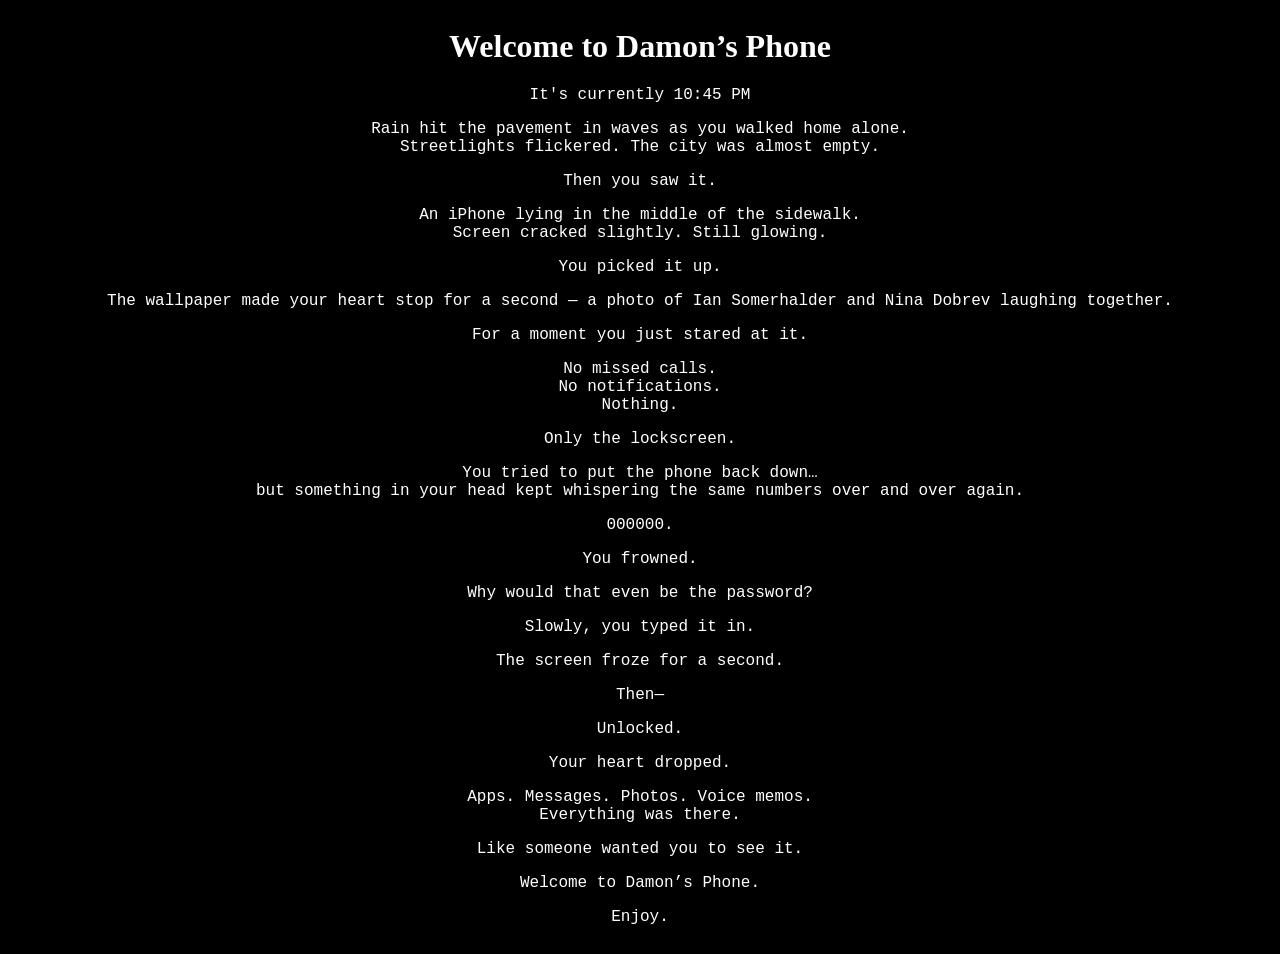
==== index.html @ 567770e7 "Add intro page" ====
<html>
    <head>
        <link rel="stylesheet" href="style.css" />

        <title>Damon's Phone</title>
    </head>
    <body>
        <div class="intro">
            <h1 class="welcome">Welcome to Damon’s Phone</h1>
            <p>It's currently <span id="timeOpened" /></p>

            <p>
                Rain hit the pavement in waves as you walked home alone.<br />
                Streetlights flickered. The city was almost empty.
            </p>

            <p>Then you saw it.</p>

            <p>
                An iPhone lying in the middle of the sidewalk.<br />
                Screen cracked slightly. Still glowing.
            </p>

            <p>You picked it up.</p>

            <p>The wallpaper made your heart stop for a second — a photo of Ian Somerhalder and Nina Dobrev laughing together.</p>

            <p>For a moment you just stared at it.</p>

            <p>
                No missed calls.<br />
                No notifications.<br />
                Nothing.
            </p>

            <p>Only the lockscreen.</p>

            <p>
                You tried to put the phone back down…<br />
                but something in your head kept whispering the same numbers over and over again.
            </p>

            <p>000000.</p>

            <p>You frowned.</p>

            <p>Why would that even be the password?</p>

            <p>Slowly, you typed it in.</p>

            <p>The screen froze for a second.</p>

            <p>Then—</p>

            <p>Unlocked.</p>

            <p>Your heart dropped.</p>

            <p>
                Apps. Messages. Photos. Voice memos.<br />
                Everything was there.
            </p>

            <p>Like someone wanted you to see it.</p>

            <p class="welcome-text">Welcome to Damon’s Phone.</p>

            <p>Enjoy.</p>
        </div>

        <!-- JAVASCRIPT -->
        <script src="js/siteOpenTime.js"></script>
    </body>
</html>
---- style.css ----
body {
    background-color: black;
    color: white;
    font-family: Arial, sans-serif;
    padding: 20px;
}

.intro {
    font-family: 'Courier New', monospace;

    text-align: center;
}

.welcome {
    font-family: 'Brush Script MT', cursive;
}
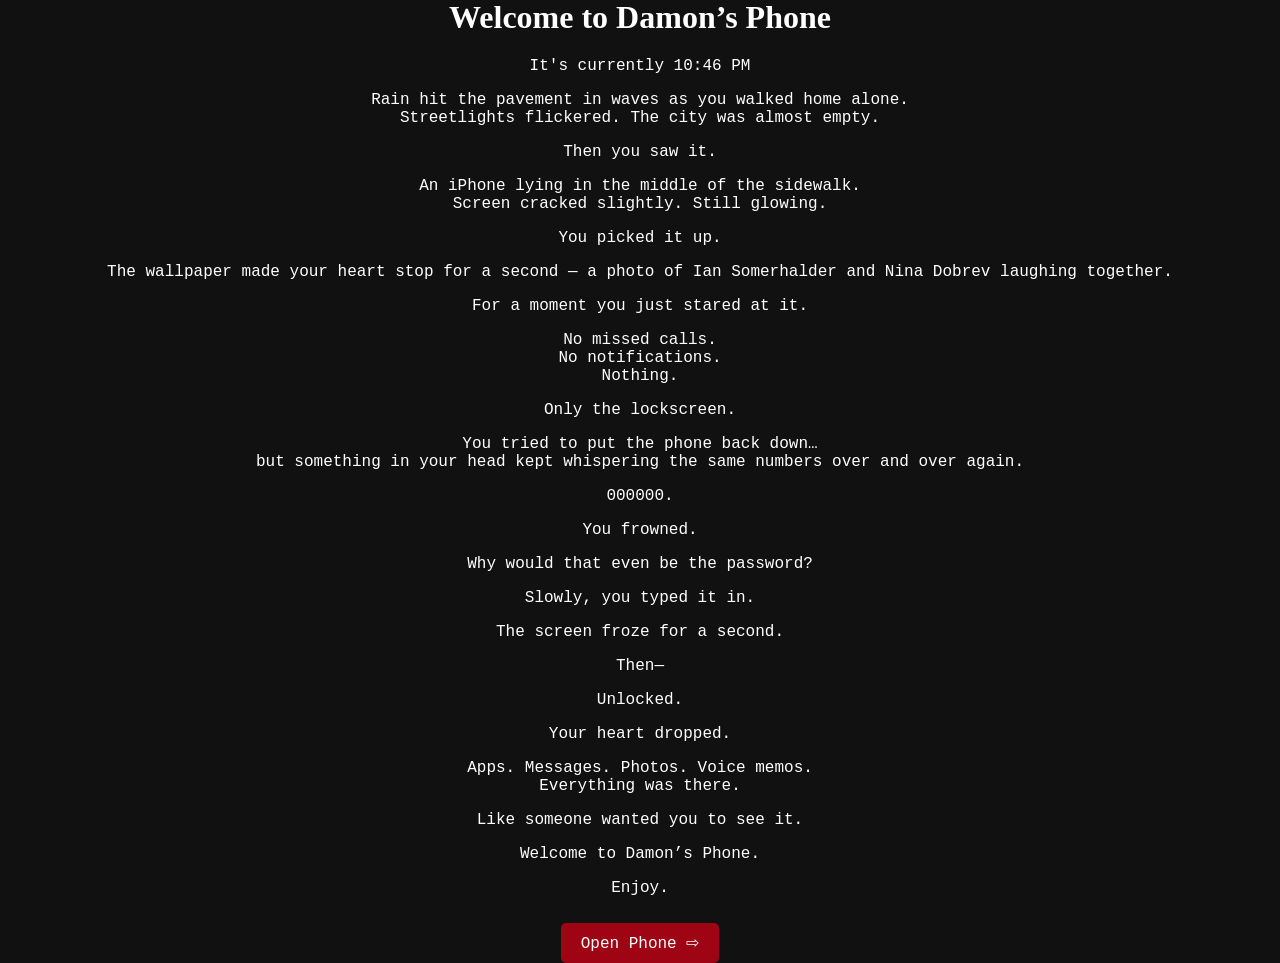
==== commit db7979f3: "add lock screen" ====
--- a/index.html
+++ b/index.html
@@ -66,6 +66,8 @@
             <p class="welcome-text">Welcome to Damon’s Phone.</p>
 
             <p>Enjoy.</p>
+
+            <a class="open-phone-link" href="phone.html">Open Phone &#8680;</a>
         </div>
 
         <!-- JAVASCRIPT -->
--- a/style.css
+++ b/style.css
@@ -1,9 +1,20 @@
+/* GENERAL */
+
 body {
-    background-color: black;
+    background: #0a0a0a;
     color: white;
     font-family: Arial, sans-serif;
     padding: 20px;
-}
+
+    margin: 0;
+    height: 100vh;
+    display: flex;
+    flex-direction: column;
+    justify-content: center;
+    align-items: center;
+}
+
+/* INTRO PAGE */
 
 .intro {
     font-family: 'Courier New', monospace;
@@ -14,3 +25,346 @@
 .welcome {
     font-family: 'Brush Script MT', cursive;
 }
+
+.open-phone-link {
+    display: inline-block;
+    margin-top: 10px;
+    padding: 10px 20px;
+    background-color: #9e0414;
+    color: white;
+    text-decoration: none;
+    border-radius: 5px;
+}
+
+/* PHONE PAGE */
+
+.phone-wrapper {
+    width: 360px;
+    height: 720px;
+    transform-origin: center;
+}
+
+.phone {
+    width: 360px;
+    height: 720px;
+
+    background: black;
+
+    border-radius: 45px;
+
+    border: 8px solid #1c1c1e;
+
+    position: relative;
+
+    overflow: hidden;
+
+    box-shadow:
+        0 0 0 2px #2c2c2e,
+        0 20px 60px rgba(0, 0, 0, 0.6),
+        0 0 40px rgba(255, 255, 255, 0.08);
+
+    display: flex;
+    flex-direction: column;
+    align-items: center;
+    padding: 100px 30px;
+}
+
+/* notch */
+.phone::before {
+    content: '';
+
+    position: absolute;
+
+    top: 12px;
+    left: 50%;
+
+    transform: translateX(-50%);
+
+    width: 140px;
+    height: 28px;
+
+    background: #111;
+
+    border-radius: 20px;
+
+    z-index: 1000;
+}
+
+/* speaker */
+.phone::after {
+    content: '';
+
+    position: absolute;
+
+    top: 22px;
+    left: 50%;
+
+    transform: translateX(-50%);
+
+    width: 60px;
+    height: 6px;
+
+    background: #2c2c2e;
+
+    border-radius: 10px;
+
+    z-index: 1001;
+}
+
+.lock-screen-date {
+    font-size: 18px;
+    color: #888;
+}
+
+.lock-screen-time {
+    font-size: 70px;
+    font-weight: bold;
+}
+
+.topRight {
+    position: absolute;
+    top: 15px;
+    right: 15px;
+    color: white;
+    font-size: 14px;
+    display: flex;
+    gap: 8px;
+    align-items: center;
+    opacity: 0.9;
+    z-index: 10;
+}
+
+.bottomLeft {
+    position: absolute;
+    bottom: 20px;
+    left: 20px;
+    font-size: 26px;
+    color: white;
+    cursor: pointer;
+    opacity: 0.8;
+    z-index: 10;
+}
+
+.bottomRight {
+    position: absolute;
+    bottom: 20px;
+    right: 20px;
+    font-size: 26px;
+    color: white;
+    cursor: pointer;
+    opacity: 0.8;
+    z-index: 10;
+}
+
+body {
+    margin: 0;
+    background: #111;
+    display: flex;
+    justify-content: center;
+    align-items: center;
+    height: 100vh;
+    font-family: Arial;
+}
+
+.phone {
+    width: 360px;
+    height: 650px;
+    background: black;
+    border-radius: 30px;
+    overflow: hidden;
+    position: relative;
+}
+
+/* LOCK */
+.lock {
+    width: 100%;
+    height: 100%;
+    background: url('https://images.unsplash.com/photo-1520975922284-9c4f3c3c3c0d')
+        center/cover;
+    color: white;
+    display: flex;
+    flex-direction: column;
+    justify-content: space-between;
+}
+
+.time {
+    font-size: 60px;
+    text-align: center;
+    margin-top: 80px;
+}
+
+.date {
+    text-align: center;
+    opacity: 0.8;
+}
+
+.status-bar {
+    position: absolute;
+    top: 15px;
+    right: 15px;
+    display: flex;
+    flex-direction: row;
+    align-items: center;
+    gap: 10px;
+}
+
+.data {
+    display: flex;
+    flex-direction: row;
+    align-items: end;
+    gap: 2px;
+    height: 12px;
+}
+
+.box {
+    width: 4px;
+    background-color: #ffffff40;
+    border-radius: 1.5px;
+}
+
+.box-1 {
+    height: 6px;
+    background-color: white;
+}
+
+.box-2 {
+    height: 8px;
+    background-color: white;
+}
+
+.box-3 {
+    height: 10px;
+    background-color: white;
+}
+
+.box-4 {
+    height: 12px;
+}
+
+.network-type {
+    font-weight: bold;
+}
+
+.battery-container {
+    display: flex;
+    flex-direction: row;
+    align-items: center;
+    gap: 1px;
+}
+
+.battery {
+    position: relative;
+    width: 26px;
+    height: 14px;
+    background-color: #ffffff40;
+    border-radius: 4px;
+}
+
+.battery-level {
+    width: 81%;
+    height: 100%;
+    background-color: white;
+    border-radius: 4px;
+}
+
+.battery-percentage-label {
+    position: absolute;
+    top: 50%;
+    left: 50%;
+    transform: translate(-50%, -50%);
+    font-size: 11.5px;
+    font-weight: bolder;
+    color: #111;
+    text-align: center;
+    letter-spacing: 0.01em;
+    line-height: 12.5px;
+    text-transform: uppercase;
+}
+
+.battery-end {
+    width: 2px;
+    height: 4px;
+    background-color: #ffffff40;
+    border-radius: 0 4px 4px 0;
+}
+
+/* SWIPE SCREEN */
+.swipe-screen {
+    position: absolute;
+    bottom: 40px;
+    width: 100%;
+    text-align: center;
+    color: white;
+    font-size: 12px;
+    opacity: 0.8;
+    cursor: pointer;
+}
+
+/* PIN SCREEN */
+.pin-screen {
+    display: none;
+    position: absolute;
+    top: 0;
+    left: 0;
+    width: 100%;
+    height: 100%;
+    background: black;
+    color: white;
+    flex-direction: column;
+    justify-content: center;
+    align-items: center;
+}
+
+/* dots */
+.dots {
+    display: flex;
+    gap: 10px;
+    margin-bottom: 20px;
+}
+
+.dot {
+    width: 12px;
+    height: 12px;
+    border: 1px solid white;
+    border-radius: 50%;
+}
+
+.filled {
+    background: white;
+}
+
+/* keypad GRID 3x3 */
+.keypad {
+    display: grid;
+    grid-template-columns: repeat(3, 60px);
+    grid-gap: 10px;
+    justify-content: center;
+    margin-top: 20px;
+}
+
+.keypad button {
+    width: 60px;
+    height: 60px;
+    border-radius: 50%;
+    background: #222;
+    color: white;
+    border: none;
+    font-size: 18px;
+    cursor: pointer;
+}
+
+.keypad button:active {
+    background: #444;
+}
+
+/* bottom buttons */
+.bottom-actions {
+    position: absolute;
+    bottom: 20px;
+    width: 100%;
+    display: flex;
+    justify-content: space-between;
+    padding: 0 25px;
+    font-size: 12px;
+    opacity: 0.8;
+}
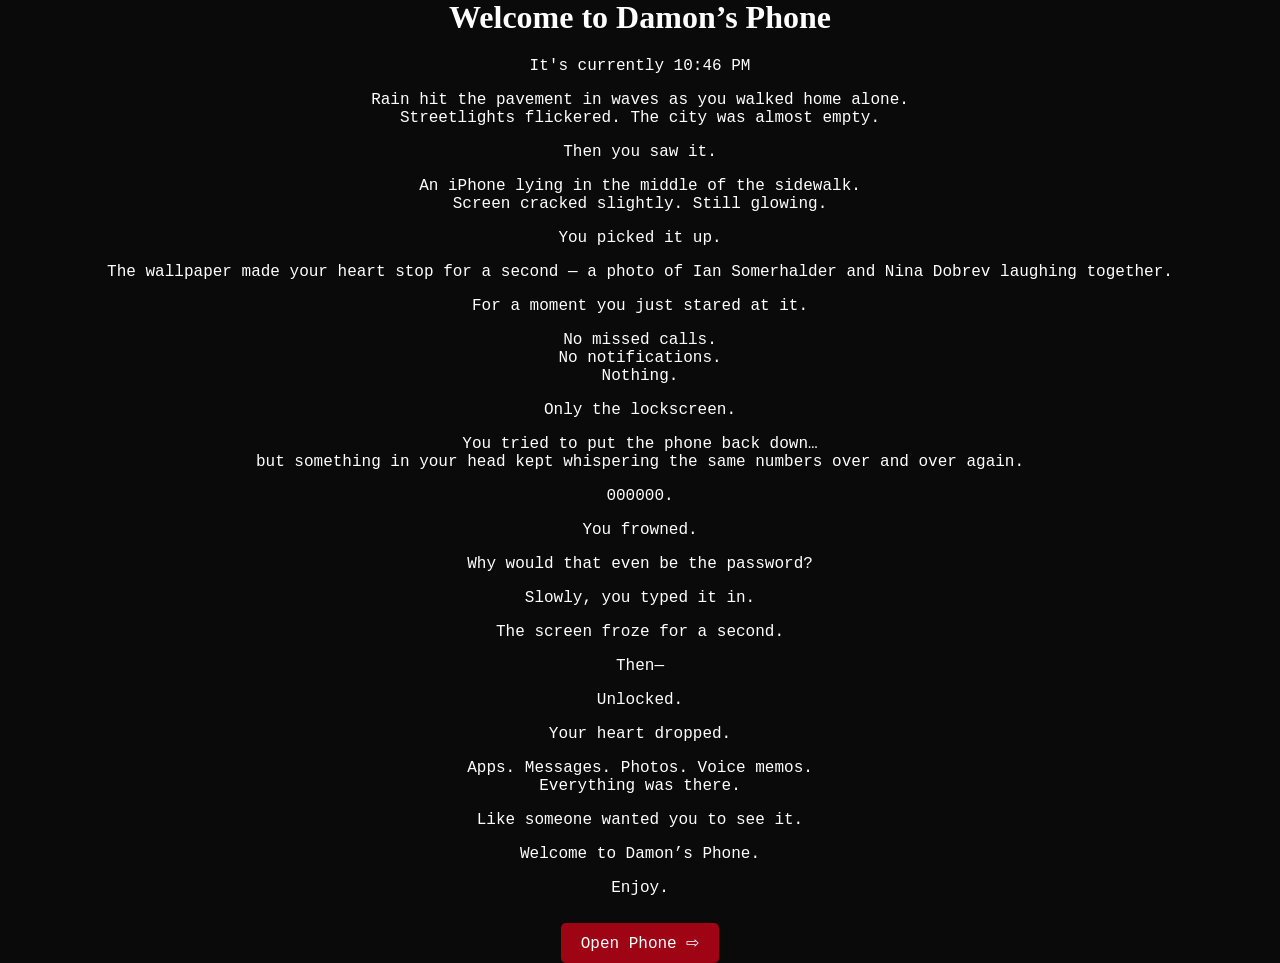
==== commit c061a732: "msmdone" ====
--- a/index.html
+++ b/index.html
@@ -1,6 +1,8 @@
 <html>
     <head>
         <link rel="stylesheet" href="style.css" />
+
+        <link href="https://cdn.jsdelivr.net/npm/bootstrap-icons/font/bootstrap-icons.css" rel="stylesheet" />
 
         <title>Damon's Phone</title>
     </head>
--- a/style.css
+++ b/style.css
@@ -48,7 +48,9 @@
     width: 360px;
     height: 720px;
 
-    background: black;
+    background: url('images/ian-nina.jpg');
+    background-size: cover;
+    background-position: center;
 
     border-radius: 45px;
 
@@ -112,12 +114,12 @@
 }
 
 .lock-screen-date {
-    font-size: 18px;
-    color: #888;
+    font-size: 28px;
+    color: #fcfcfc;
 }
 
 .lock-screen-time {
-    font-size: 70px;
+    font-size: 120px;
     font-weight: bold;
 }
 
@@ -154,25 +156,6 @@
     cursor: pointer;
     opacity: 0.8;
     z-index: 10;
-}
-
-body {
-    margin: 0;
-    background: #111;
-    display: flex;
-    justify-content: center;
-    align-items: center;
-    height: 100vh;
-    font-family: Arial;
-}
-
-.phone {
-    width: 360px;
-    height: 650px;
-    background: black;
-    border-radius: 30px;
-    overflow: hidden;
-    position: relative;
 }
 
 /* LOCK */
@@ -295,7 +278,7 @@
     width: 100%;
     text-align: center;
     color: white;
-    font-size: 12px;
+    font-size: 16px;
     opacity: 0.8;
     cursor: pointer;
 }
@@ -308,7 +291,10 @@
     left: 0;
     width: 100%;
     height: 100%;
-    background: black;
+    background: rgba(0, 0, 0, 0.6);
+    -webkit-backdrop-filter: blur(5px);
+    backdrop-filter: blur(7px);
+
     color: white;
     flex-direction: column;
     justify-content: center;
@@ -361,10 +347,166 @@
 .bottom-actions {
     position: absolute;
     bottom: 20px;
-    width: 100%;
+    width: 90%;
     display: flex;
     justify-content: space-between;
     padding: 0 25px;
-    font-size: 12px;
+    font-size: 16px;
     opacity: 0.8;
 }
+
+/* HOME SCREEN */
+.home-screen {
+    display: none;
+    position: absolute;
+    inset: 0;
+    background: url('images/ian-nina.jpg');
+    background-size: cover;
+    background-position: center;
+    padding: 20px;
+    box-sizing: border-box;
+}
+
+.home-screen-top {
+    display: flex;
+    width: 100%;
+    justify-content: space-between;
+}
+
+/* WEATHER */
+.weather-widget {
+    margin-top: 15px;
+    width: 60%;
+    height: 120px;
+    border-radius: 30px;
+    background: rgba(255, 255, 255, 0.15);
+    backdrop-filter: blur(10px);
+
+    display: flex;
+    flex-direction: column;
+    justify-content: center;
+
+    padding-left: 20px;
+    color: white;
+    box-sizing: border-box;
+}
+
+.weather-title {
+    font-size: 20px;
+}
+
+.weather-temp {
+    font-size: 55px;
+    font-weight: bold;
+}
+
+.weather-desc {
+    opacity: 0.8;
+}
+
+/* CALENDAR */
+.calendar-widget {
+    margin-top: 15px;
+    width: 120px;
+    height: 120px;
+    border-radius: 25px;
+    background: rgba(255, 255, 255, 0.15);
+    backdrop-filter: blur(1px);
+    display: flex;
+    flex-direction: column;
+    justify-content: center;
+    align-items: center;
+
+    color: white;
+}
+
+.calendar-day {
+    color: #ff453a;
+    font-size: 14px;
+}
+
+.calendar-date {
+    font-size: 45px;
+    font-weight: bold;
+}
+
+/* APPS */
+.apps {
+    position: absolute;
+    bottom: 25px;
+    left: 0;
+    width: 100%;
+
+    display: flex;
+    justify-content: space-evenly;
+}
+
+/* APP ICON */
+.app {
+    width: 60px;
+    height: 60px;
+    border-radius: 18px;
+
+    background: rgba(255, 255, 255, 0.2);
+    backdrop-filter: blur(10px);
+
+    display: flex;
+    justify-content: center;
+    align-items: center;
+
+    font-size: 28px;
+}
+/* SWIPE ANIMATION */
+.phone {
+    transition: transform 0.4s;
+}
+
+/* LOCK SCREEN ANIMATION (iPhone swipe up) */
+#swipeScreen {
+    transition: opacity 0.2s ease;
+}
+
+.lock-hide {
+    transform: translateY(-100%);
+    transition: transform 0.6s cubic-bezier(0.4, 0, 0.2, 1);
+    opacity: 0;
+}
+
+/* PIN animácia */
+.pin-show {
+    animation: pinFade 0.4s ease forwards;
+}
+
+@keyframes pinFade {
+    from {
+        opacity: 0;
+        transform: scale(1.05);
+    }
+    to {
+        opacity: 1;
+        transform: scale(1);
+    }
+}
+
+.app {
+    transition: transform 0.15s ease;
+}
+
+.app:active {
+    transform: scale(0.9);
+}
+
+.phone-app {
+    width: 62px;
+    height: 62px;
+    background: #4cd137;
+
+    border-radius: 18px;
+
+    display: flex;
+    align-items: center;
+    justify-content: center;
+
+    color: white;
+    font-size: 32px;
+}
